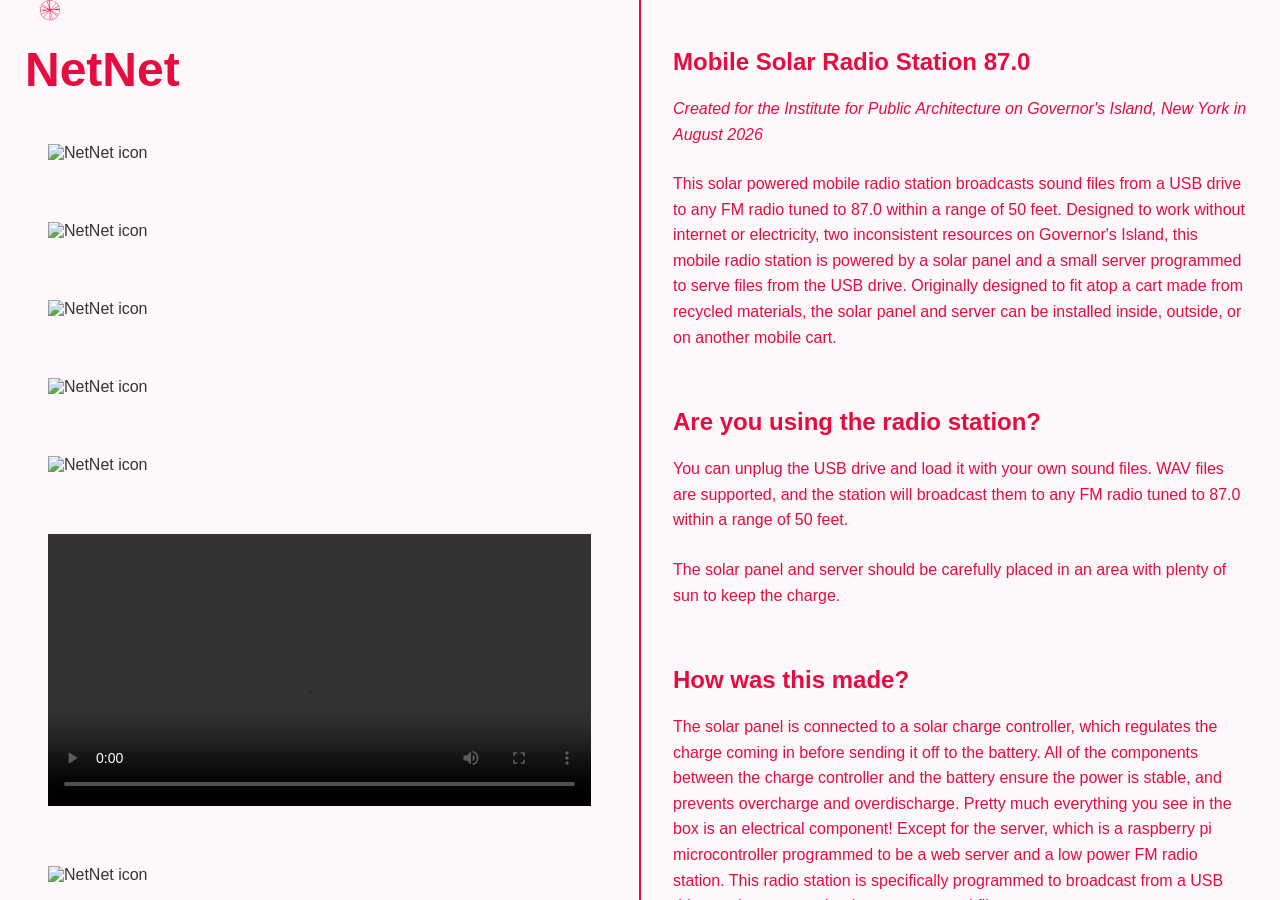
==== radiostation.html @ 65f2a539 "Add files via upload" ====
<!DOCTYPE html>
<html lang="en">
    <head>
        <meta charset="utf-8">
        <meta http-equiv="X-UA-Compatible" content="IE=edge">
        <title>NetNet</title>
        <link rel="icon" href="img/netnet.png">
        <meta name="description" content="">
        <meta name="viewport" content="width=device-width, initial-scale=1">
        <link rel="stylesheet" href="css/style.css">
    </head>
    <body>
            <a href="index.html">
            <h1 id="name">NetNet</h1>
            </a>
       
        <div id="title">
             <div id="net">
            <img src="img/netnet.png" alt="NetNet icon">
        </div>
      </div>

      <main>


        <div id="radioimages">
            <img src="img/RadioServer.png" alt="NetNet icon" width="500px" height="auto" class="radioimg">

                <img src="img/serverdiagram.png" alt="NetNet icon" width="500px" height="auto" class="radioimg">

            <img src="img/MobileRadioLeft.gif" alt="NetNet icon" width="500px" height="auto" class="radioimg">

                 <img src="img/MobileRadio_Top.jpg" alt="NetNet icon" width="500px" height="auto" class="radioimg">


            <img src="img/StandingRadio.gif" alt="NetNet icon" width="500px" height="auto" class="radioimg">

           <video autoplay loop controls width="500px" height="auto" class="radioimg">
                <source src="img/RadioOverview_2.mp4" type="video/mp4">
            </video >

                      <img src="img/MobileRadioRight.gif" alt="NetNet icon" width="500px" height="auto" class="radioimg">
        </div>


      <div id="content">

        <h2>Mobile Solar Radio Station 87.0</h2>
        <p class="small"><i>Created for the Institute for Public Architecture on Governor's Island, New York in August 2026</i></p>
        <p class="small"></p>
        <p>This solar powered mobile radio station broadcasts sound files from a USB drive to any FM radio tuned to 87.0 within a range of 50 feet. Designed to work without internet or electricity, two inconsistent resources on Governor's Island, this mobile radio station is powered by a solar panel and a small server programmed to serve files from the USB drive. Originally designed to fit atop a cart made from recycled materials, the solar panel and server can be installed inside, outside, or on another mobile cart.</p>
        <br>
        <h2>Are you using the radio station?</h2>
        <p>You can unplug the USB drive and load it with your own sound files. WAV files are supported, and the station will broadcast them to any FM radio tuned to 87.0 within a range of 50 feet.</p>
        <p>The solar panel and server should be carefully placed in an area with plenty of sun to keep the charge.</p>
        <br>
        <h2>How was this made?</h2>
        <p>The solar panel is connected to a solar charge controller, which regulates the charge coming in before sending it off to the battery. All of the components between the charge controller and the battery ensure the power is stable, and prevents overcharge and overdischarge. Pretty much everything you see in the box is an electrical component! Except for the server, which is a raspberry pi microcontroller programmed to be a web server and a low power FM radio station. This radio station is specifically programmed to broadcast from a USB drive so that you can load your own sound files.</p>
        <br>
        <h2>Credits</h2>
        <p>Made with support from the <a href="https://instituteforpublicarchitecture.org/" target="_blank">Institute for Public Architecture</a></p>
        <p>Server guidance from <a href="solarprotocol.net/guides.html" target="_blank">Solar Protocol</a> and <a href="https://lowcarbonmethods.com/local/zine" target="_blank"> Powered Media</a></p>
        <p>FM Radio Transmitter guidance from <a href="https://github.com/ChristopheJacquet/PiFmRds/blob/master/README.md" target="_blank">PiFMRds</a></p>

    </div>
        </main>

    </body>
</html>
---- css/style.css ----
html, body {
    margin: 0;
    padding: 0;
}

html {
    font-size: 100%;
}

*, *:before, *:after {
    box-sizing: border-box;
}   

body {
    font-family: Verdana, Geneva, Tahoma, sans-serif; 
    background-color: #fef8fa;
    color: #333;
}

main {
    display: flex;
    flex-direction: row;
    height: 100vh;
    width: 100%;
}

#images {
    padding-top: 15%; 
    width: 50%;
    height: 100vh;
    display: flex;
    flex-direction: column;
    justify-content: center;
    align-items: center;
    
}

#radioimages {
    padding-top: 10%; 
    width: 50%;
    height: 100vh;
    display: flex;
    flex-direction: column;
    justify-content: space-between;
    align-items: center;
    border-right: #e60c3f 1px solid;
      overflow-y: auto;
}
    

.radioimg {
    width: 85%;
    margin: 1rem 0;
}

h2  {
    color: #e60c3f;
    font-size: 1.5rem;
    margin-top: 1rem;
}

#content {
    padding: 2rem;
    width: 50%;
    height: 100vh; 
    overflow-y: auto;
    border-left: #e60c3f 1px solid;
}

#content p {
    color: #e60c3f;
    font-size: 1rem;
    line-height: 1.6;
    margin-bottom: 1.5rem;
}

#title {
    text-align: center;
    color: #e60c3f;
    width: 50%; 
    height: 100vh; 
    position: fixed;
    z-index: -5; 
}

#name {
    color: #e60c3f;
    font-size: 3rem;
    position: fixed; 
    top: 10px; 
    left: 25px; 
    width: 50%;
    z-index: 1000;
    }

 #radioimg:hover {
    border: 1px solid #e60c3f;
 } 



a {
    color: #e60c3f;
    text-decoration: underline;
}

#net {
    position: absolute;
    width: 100px;
    animation: netmap-x 10s linear infinite alternate, netmap-y 10s linear infinite alternate;  
}

#net img {
      width: 20%; 
}

p .small {
    font-size: 0.5rem;
    color: #e60c3f;
}

@keyframes netmap-x {
 from { left: 0px; }
  to   { left: calc(95% - 28px); }
}

@keyframes netmap-y {
  from { top: 0px; }
  to   { top: calc(95% - 28px); }
}

@media (max-width: 768px) {
    #title {
        position: static;
        width: 100%;
        height: auto;
        border-right: none;
        border-bottom: #e60c3f 1px solid;
        padding: 2rem;
    }

    #title h1 {
        font-size: 5rem;
        margin-top: 1rem;
        width: 100%;
    }

    #content {
        margin-left: 0;
        width: 100%;
    }
}
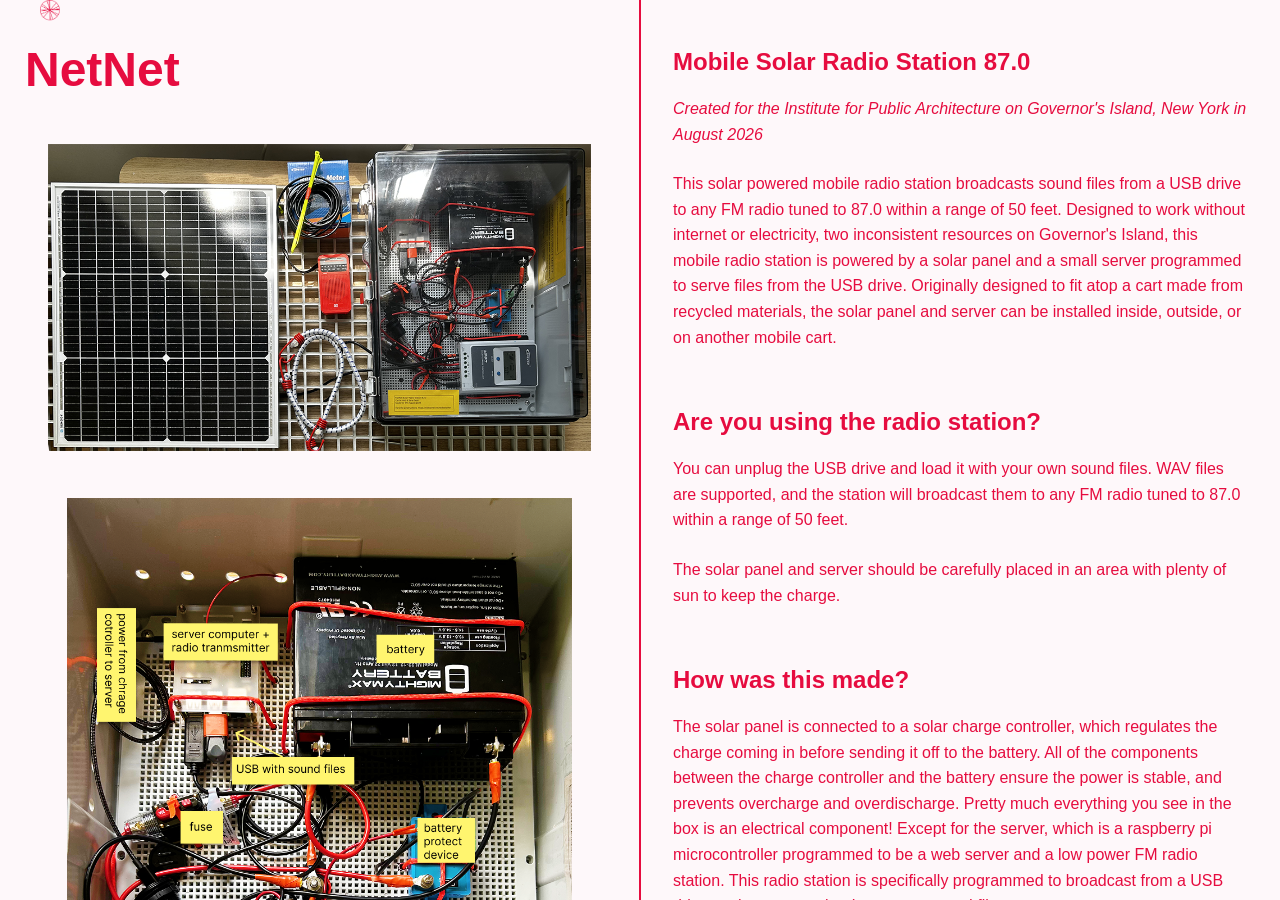
==== commit 875eb4ec: "radio station" ====
--- a/radiostation.html
+++ b/radiostation.html
@@ -22,6 +22,15 @@
 
       <main>
 
+        <div id="mobile_description">
+            <h2>Mobile Solar Radio Station 87.0</h2>
+        <p class="small">
+            <i>Created for the Institute for Public Architecture on Governor's Island, New York in August 2026</i>
+        </p>
+        <p class="small">This solar powered mobile radio station broadcasts sound files from a USB drive to any FM radio tuned to 87.0 within a range of 50 feet. Designed to work without internet or electricity, two inconsistent resources on Governor's Island, this mobile radio station is powered by a solar panel and a small server programmed to serve files from the USB drive. Originally designed to fit atop a cart made from recycled materials, the solar panel and server can be installed inside, outside, or on another mobile cart.</p>
+          <h2>Are you using the radio station?</h2>
+          <p> Jump to further information <a href="#content">here</a></p>
+        </div>
 
         <div id="radioimages">
             <img src="img/RadioServer.png" alt="NetNet icon" width="500px" height="auto" class="radioimg">
--- a/css/style.css
+++ b/css/style.css
@@ -57,6 +57,10 @@
     color: #e60c3f;
     font-size: 1.5rem;
     margin-top: 1rem;
+}
+
+#mobile_description {
+    display: none;
 }
 
 #content {
@@ -130,23 +134,46 @@
 }
 
 @media (max-width: 768px) {
-    #title {
+    #title, #name {
         position: static;
         width: 100%;
         height: auto;
         border-right: none;
-        border-bottom: #e60c3f 1px solid;
         padding: 2rem;
     }
 
-    #title h1 {
+    #title h1, #name h1 {
         font-size: 5rem;
         margin-top: 1rem;
         width: 100%;
     }
 
+    #mobile_description {
+        display: block;
+        position: static;
+        padding-left: 2rem;
+        padding-right: 2rem;
+        width: 100%;
+        height: auto;
+        border-right: none;
+          color: #e60c3f;
+    }
+
+    main {
+        flex-direction: column;
+        height: auto;
+    }
+
+    #radioimages {
+        width: 100%;
+        height: auto;
+        border-right: none;
+        border-bottom: #e60c3f 1px solid;
+    }
+
     #content {
         margin-left: 0;
         width: 100%;
+        border-left: none;
     }
 }
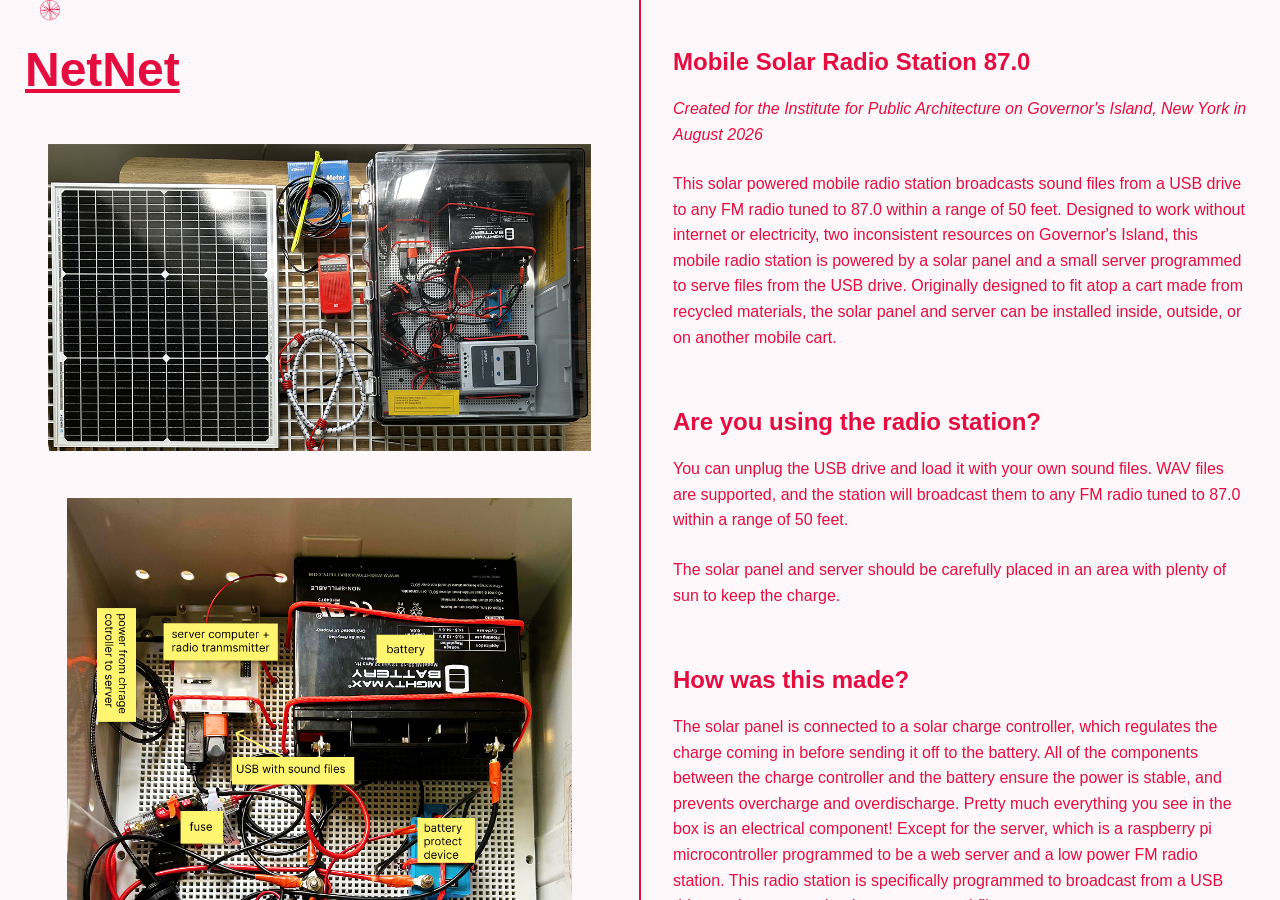
==== commit db724b61: "radio update" ====
--- a/radiostation.html
+++ b/radiostation.html
@@ -10,9 +10,11 @@
         <link rel="stylesheet" href="css/style.css">
     </head>
     <body>
-            <a href="index.html">
-            <h1 id="name">NetNet</h1>
-            </a>
+          
+            <h1 id="name">
+                <a href="index.html">NetNet</a>
+            </h1>
+         
        
         <div id="title">
              <div id="net">
--- a/css/style.css
+++ b/css/style.css
@@ -25,14 +25,11 @@
 }
 
 #images {
-    padding-top: 15%; 
+   margin-top: 15%;
+   margin-left: 10%;
+   padding: 1%; 
     width: 50%;
-    height: 100vh;
-    display: flex;
-    flex-direction: column;
-    justify-content: center;
-    align-items: center;
-    
+
 }
 
 #radioimages {
@@ -51,6 +48,15 @@
 .radioimg {
     width: 85%;
     margin: 1rem 0;
+}
+
+#cartimg {
+    max-width: 100%;
+    margin: 1rem 0;
+}
+
+#cartimg:hover {
+    opacity: 0.5; 
 }
 
 h2  {
@@ -87,16 +93,6 @@
     z-index: -5; 
 }
 
-#name {
-    color: #e60c3f;
-    font-size: 3rem;
-    position: fixed; 
-    top: 10px; 
-    left: 25px; 
-    width: 50%;
-    z-index: 1000;
-    }
-
  #radioimg:hover {
     border: 1px solid #e60c3f;
  } 
@@ -114,6 +110,18 @@
     animation: netmap-x 10s linear infinite alternate, netmap-y 10s linear infinite alternate;  
 }
 
+#name {
+    color: #e60c3f;
+    font-size: 3rem;
+    position: fixed; 
+    top: 10px; 
+    left: 25px; 
+    width: 50%;
+    z-index: 1000;
+    text-decoration: none;
+    }
+
+    
 #net img {
       width: 20%; 
 }
@@ -140,13 +148,16 @@
         height: auto;
         border-right: none;
         padding: 2rem;
+        text-decoration: none;
     }
 
     #title h1, #name h1 {
         font-size: 5rem;
         margin-top: 1rem;
         width: 100%;
+        text-decoration: none;
     }
+
 
     #mobile_description {
         display: block;
@@ -175,5 +186,7 @@
         margin-left: 0;
         width: 100%;
         border-left: none;
+        border-top: #e60c3f 1px solid;
+        padding: 2rem;
     }
 }
